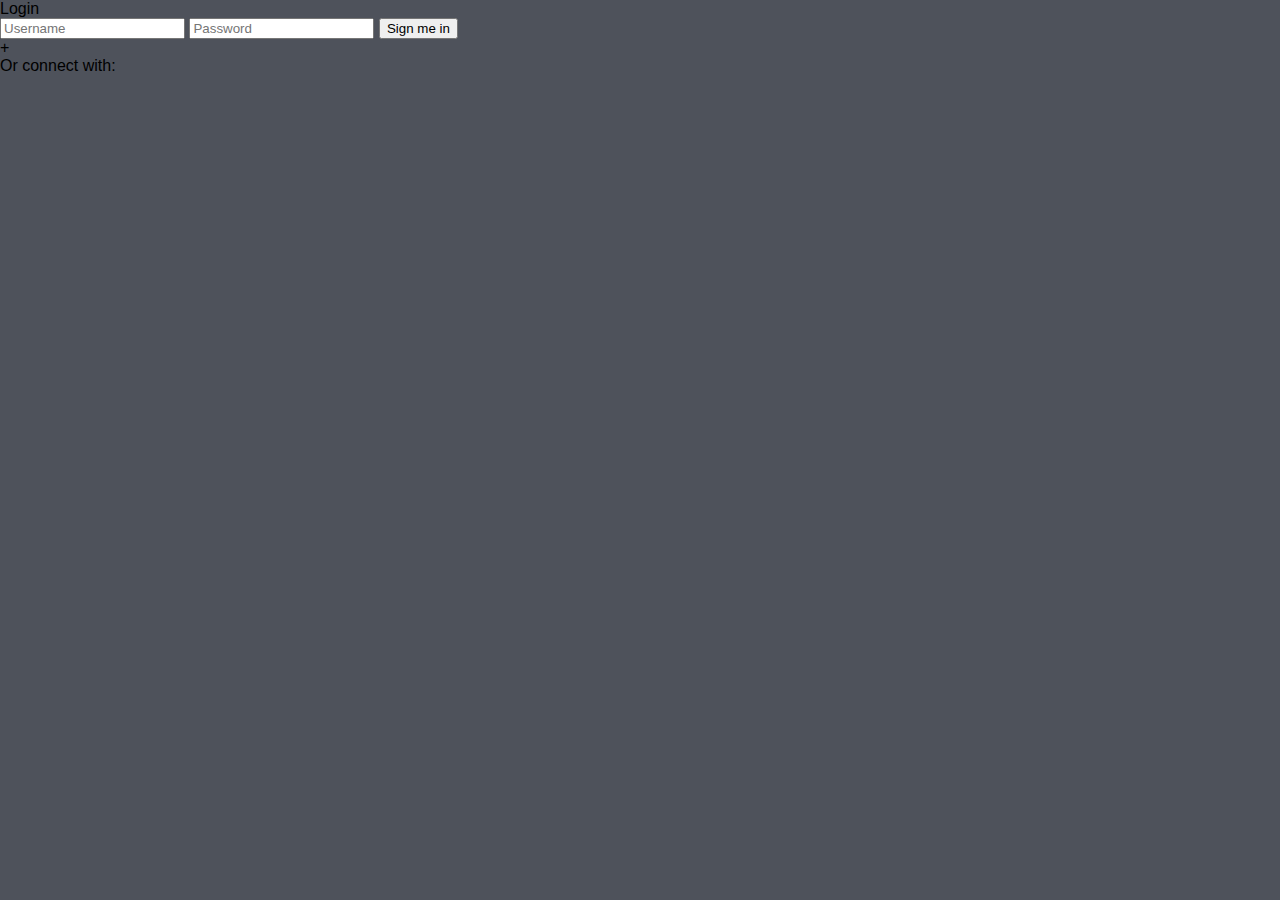
==== v1/index.html @ 945b35ba "Add v1 Login" ====
<!DOCTYPE html>
<html lang="en" class="no-js">

    <head>

        <meta charset="utf-8">
        <title>comidaexpres.com Login</title>
        <meta name="viewport" content="width=device-width, initial-scale=1.0">
        <meta name="description" content="">
        <meta name="author" content="">

        <!-- CSS -->
        <link rel='stylesheet' href='http://fonts.googleapis.com/css?family=PT+Sans:400,700'>
        <link rel="stylesheet" href="../clientes/application/public/css/reset.css">
        <link rel="stylesheet" href="../clientes/application/public/css/supersized.css">
        <link rel="stylesheet" href="../clientes/application/public/css/style.css">

        <!-- HTML5 shim, for IE6-8 support of HTML5 elements -->
        <!--[if lt IE 9]>
            <script src="http://html5shim.googlecode.com/svn/trunk/html5.js"></script>
        <![endif]-->

    </head>

    <body>

        <div class="page-container">
            <h1>Login</h1>
            <form action="" method="post">
                <input type="text" name="username" class="username" placeholder="Username">
                <input type="password" name="password" class="password" placeholder="Password">
                <button type="submit">Sign me in</button>
                <div class="error"><span>+</span></div>
            </form>
            <div class="connect">
                <p>Or connect with:</p>
                <p>
                    <a class="facebook" href=""></a>
                    <a class="twitter" href=""></a>
                </p>
            </div>
        </div>

        <!-- Javascript -->
        <script src="../clientes/application/public/js/jquery-1.8.2.min.js"></script>
        <script src="../clientes/application/public/js/supersized.3.2.7.min.js"></script>
        <script src="../clientes/application/public/js/supersized-init.js"></script>
        <script src="../clientes/application/public/js/scripts.js"></script>

    </body>

</html>
---- clientes/application/public/css/style.css ----
/*
Author: W3layout
Author URL: http://w3layouts.com
License: Creative Commons Attribution 3.0 Unported
License URL: http://creativecommons.org/licenses/by/3.0/
*/
/* reset */
html,body,div,span,applet,object,iframe,h1,h2,h3,h4,h5,h6,p,blockquote,pre,a,abbr,acronym,address,big,cite,code,del,dfn,em,img,ins,kbd,q,s,samp,small,strike,strong,sub,sup,tt,var,b,u,i,dl,dt,dd,ol,nav ul,nav li,fieldset,form,label,legend,table,caption,tbody,tfoot,thead,tr,th,td,article,aside,canvas,details,embed,figure,figcaption,footer,header,hgroup,menu,nav,output,ruby,section,summary,time,mark,audio,video{margin:0;padding:0;border:0;font-size:100%;font:inherit;vertical-align:baseline;}
article, aside, details, figcaption, figure,footer, header, hgroup, menu, nav, section {display: block;}
ol,ul{list-style:none;margin:0;padding:0;}
blockquote,q{quotes:none;}
blockquote:before,blockquote:after,q:before,q:after{content:'';content:none;}
table{border-collapse:collapse;border-spacing:0;}
/* start editing from here */
a{text-decoration:none;}
.txt-rt{text-align:right;}/* text align right */
.txt-lt{text-align:left;}/* text align left */
.txt-center{text-align:center;}/* text align center */
.float-rt{float:right;}/* float right */
.float-lt{float:left;}/* float left */
.clear{clear:both;}/* clear float */
.pos-relative{position:relative;}/* Position Relative */
.pos-absolute{position:absolute;}/* Position Absolute */
.vertical-base{	vertical-align:baseline;}/* vertical align baseline */
.vertical-top{	vertical-align:top;}/* vertical align top */
.underline{	padding-bottom:5px;	border-bottom: 1px solid #eee; margin:0 0 20px 0;}/* Add 5px bottom padding and a underline */
nav.vertical ul li{	display:block;}/* vertical menu */
nav.horizontal ul li{	display: inline-block;}/* horizontal menu */
img{max-width:100%;}
/*end reset*/
body {
	background:#4e525b;
	font-family: 'Open Sans', sans-serif;
	font-size: 100%;
}

.login {
	width: 470px;
	position: absolute;
	left: 35%;
	top: 21%;
}
/**login-form**/
.login-form {
	width: 475px;
	min-height: 482px;
	margin: 0 auto;
	position: relative;
	z-index:5;
	background:url(../images/form_bg1.png) 100% 100% no-repeat;
	background-size: 100%;
	box-shadow: -1px 1px 10px rgba(0, 0, 0, 0.5);
	-moz-box-shadow: -1px 1px 10px rgba(0,0,0,0.5);
	-webkit-box-shadow: -1px 1px 10px rgba(0, 0, 0, 0.5);
}
.header-top
{
	position: absolute;
	left: 198px;
	top: -72px;
}
/**header**/
.login-form .header {
	padding: 2.5em 2em 2em 2em;
	text-align: center;
}

.login-form .header h1 {
	font-family: 'Open Sans', sans-serif;
	font-weight: 900;
	font-size: 2.3em;
	color: #36383c;
}

.login-form .header span {
	font-size: 1.4em;
	color: #7c818b;
	text-shadow: 1px 1px 0 rgba(256,256,256,1.0);
}

/**content**/

.login-form .content{
	margin: 0 30px 25px 30px;
	background: rgb(229,231,233);
	background: -moz-radial-gradient(center, ellipse cover,  rgb(229,231,233) 0%, rgb(229,231,233) 100%);
	background: -webkit-gradient(radial, center center, 0px, center center, 100%, color-stop(0%,rgb(229,231,233)), color-stop(100%,rgb(229,231,233)));
	background: -webkit-radial-gradient(center, ellipse cover,  rgb(229,231,233) 0%,rgb(229,231,233) 100%);
	background: -o-radial-gradient(center, ellipse cover,  rgb(229,231,233) 0%,rgb(229,231,233) 100%);
	background: -ms-radial-gradient(center, ellipse cover,  rgb(229,231,233) 0%,rgb(229,231,233) 100%);
	background: radial-gradient(ellipse at center,  rgb(229,231,233) 0%,rgb(229,231,233) 100%);
	filter: progid:DXImageTransform.Microsoft.gradient( startColorstr='#e5e7e9', endColorstr='#e5e7e9',GradientType=1 );
	box-shadow: inset 0 1px 3px rgba(0,0,0,0.50);
	-moz-box-shadow: inset 0 1px 3px rgba(0,0,0,0.50);
	-webkit-box-shadow: inset 0 1px 3px rgba(0,0,0,0.50);
	border-radius: 5px;

}
/* Input field */
.login-form .content .input {
	width: 84.4%;
	padding: 20px 30px;
	font-family: 'Open Sans', sans-serif;
	font-weight: 900;
	font-size: 1.4em;
	color: #6f7278;
	background: #e5e7e9;
	border: 1px solid #e5e7e9;
	outline: none;	
	border-top-left-radius: 5px;
	-moz-border-radius-topleft: 5px;
	-webkit-border-top-left-radius: 5px;
	border-top-right-radius: 5px;
	-moz-border-radius-topright: 5px;
	-webkit-border-top-right-radius: 5px;
}
/* Second input field */
.login-form .content .username,.login-form .content .password
{
	border-bottom: 1px solid #FFF;
	box-shadow: inset 0 0px 0px rgba(255, 255, 255, 0.5);
	-moz-box-shadow: inset 0 1px 3px rgba(0,0,0,0.50);
	-webkit-box-shadow: inset 0 -1px 0px rgba(185, 185, 185, 0.5);
	margin: 2px 0px 0px 2px;
}
.login-form .content .password, .login-form .content .pass-icon {
	margin-top: 0px;
}

.login-form .content .input:hover {
	color: #414848;
}

.login-form .content .input:focus {
	color: #6f7278;
}
/* Login button */
.login_button  {
	margin: 0 30px 25px 30px;
}
.login-form .login_button .button {
	padding: 10px 25px;
	width:100%;
	font-weight: 800;
	font-size: 2.1em;
	letter-spacing: 1.2px;
	color: #F1F1F1;
	margin:0px;
	text-shadow: 1px 2px 1px rgba(82, 82, 82, 0.92);
	background: url(../images/buttonbg2.png);
	border:1px solid #2a8b7b;
	border-radius: 5px;
	cursor: pointer;
	box-shadow: inset 0 0 2px rgba(256,256,256,0.75);
	-moz-box-shadow: inset 0 0 2px rgba(256,256,256,0.75);
	-webkit-box-shadow: inset 0 0 2px rgba(256,256,256,0.75);
	outline: none;
	-webkit-appearance: none;
	transition: all 0.5s;
	-moz-transition: all 0.5s;
	-webkit-transition: all 0.5s;
	-o-transition: all 0.5s;
	-ms-transition: all 0.5s;
}
.login-form .login_button .button:focus {
	position: relative;
	bottom: -1px;
	background: url(../images/buttonbg2.png);
	box-shadow: inset 0 1px 6px rgba(256,256,256,0.75);
	-moz-box-shadow: inset 0 1px 6px rgba(256,256,256,0.75);
	-webkit-box-shadow: inset 0 1px 6px rgba(256,256,256,0.75);
}
.login-form .login_button .button:hover{
	background: rgb(124,212,201);
	background: -moz-radial-gradient(center, ellipse cover,  rgb(124,212,201) 0%, rgb(99,202,189) 0%, rgb(85,194,179) 0%, rgb(105,207,196) 0%, rgb(114,209,197) 0%, rgb(112,211,200) 0%, rgb(94,200,187) 0%, rgb(96,207,195) 0%, rgb(103,208,196) 0%, rgb(109,209,198) 0%, rgb(98,201,188) 0%, rgb(122,213,202) 0%, rgb(127,212,201) 0%, rgb(98,202,189) 0%, rgb(173,229,223) 0%, rgb(107,208,196) 0%, rgb(71,183,166) 100%, rgb(87,192,176) 100%, rgb(101,205,193) 100%, rgb(71,186,169) 100%, rgb(69,181,163) 100%, rgb(77,188,173) 100%, rgb(83,197,183) 100%, rgb(73,184,167) 100%, rgb(60,176,157) 100%, rgb(80,187,171) 100%, rgb(87,193,177) 100%, rgb(93,201,188) 100%, rgb(72,183,166) 100%, rgb(75,186,169) 100%, rgb(104,205,194) 100%, rgb(82,190,176) 100%, rgb(64,177,159) 100%, rgb(84,189,173) 100%, rgb(86,195,180) 100%, rgb(87,194,179) 100%, rgb(82,189,174) 100%, rgb(82,191,175) 100%, rgb(71,183,165) 100%, rgb(75,185,169) 100%, rgb(73,188,173) 100%, rgb(97,199,185) 100%, rgb(91,200,187) 100%, rgb(58,176,155) 100%, rgb(65,181,162) 100%, rgb(63,177,158) 100%, rgb(61,178,159) 100%, rgb(67,180,162) 100%, rgb(104,202,189) 100%, rgb(88,196,182) 100%, rgb(80,191,174) 100%, rgb(73,184,166) 100%);
	background: -webkit-gradient(radial, center center, 0px, center center, 100%, color-stop(0%,rgb(124,212,201)), color-stop(0%,rgb(99,202,189)), color-stop(0%,rgb(85,194,179)), color-stop(0%,rgb(105,207,196)), color-stop(0%,rgb(114,209,197)), color-stop(0%,rgb(112,211,200)), color-stop(0%,rgb(94,200,187)), color-stop(0%,rgb(96,207,195)), color-stop(0%,rgb(103,208,196)), color-stop(0%,rgb(109,209,198)), color-stop(0%,rgb(98,201,188)), color-stop(0%,rgb(122,213,202)), color-stop(0%,rgb(127,212,201)), color-stop(0%,rgb(98,202,189)), color-stop(0%,rgb(173,229,223)), color-stop(0%,rgb(107,208,196)), color-stop(100%,rgb(71,183,166)), color-stop(100%,rgb(87,192,176)), color-stop(100%,rgb(101,205,193)), color-stop(100%,rgb(71,186,169)), color-stop(100%,rgb(69,181,163)), color-stop(100%,rgb(77,188,173)), color-stop(100%,rgb(83,197,183)), color-stop(100%,rgb(73,184,167)), color-stop(100%,rgb(60,176,157)), color-stop(100%,rgb(80,187,171)), color-stop(100%,rgb(87,193,177)), color-stop(100%,rgb(93,201,188)), color-stop(100%,rgb(72,183,166)), color-stop(100%,rgb(75,186,169)), color-stop(100%,rgb(104,205,194)), color-stop(100%,rgb(82,190,176)), color-stop(100%,rgb(64,177,159)), color-stop(100%,rgb(84,189,173)), color-stop(100%,rgb(86,195,180)), color-stop(100%,rgb(87,194,179)), color-stop(100%,rgb(82,189,174)), color-stop(100%,rgb(82,191,175)), color-stop(100%,rgb(71,183,165)), color-stop(100%,rgb(75,185,169)), color-stop(100%,rgb(73,188,173)), color-stop(100%,rgb(97,199,185)), color-stop(100%,rgb(91,200,187)), color-stop(100%,rgb(58,176,155)), color-stop(100%,rgb(65,181,162)), color-stop(100%,rgb(63,177,158)), color-stop(100%,rgb(61,178,159)), color-stop(100%,rgb(67,180,162)), color-stop(100%,rgb(104,202,189)), color-stop(100%,rgb(88,196,182)), color-stop(100%,rgb(80,191,174)), color-stop(100%,rgb(73,184,166)));
	background: -webkit-radial-gradient(center, ellipse cover,  rgb(124,212,201) 0%,rgb(99,202,189) 0%,rgb(85,194,179) 0%,rgb(105,207,196) 0%,rgb(114,209,197) 0%,rgb(112,211,200) 0%,rgb(94,200,187) 0%,rgb(96,207,195) 0%,rgb(103,208,196) 0%,rgb(109,209,198) 0%,rgb(98,201,188) 0%,rgb(122,213,202) 0%,rgb(127,212,201) 0%,rgb(98,202,189) 0%,rgb(173,229,223) 0%,rgb(107,208,196) 0%,rgb(71,183,166) 100%,rgb(87,192,176) 100%,rgb(101,205,193) 100%,rgb(71,186,169) 100%,rgb(69,181,163) 100%,rgb(77,188,173) 100%,rgb(83,197,183) 100%,rgb(73,184,167) 100%,rgb(60,176,157) 100%,rgb(80,187,171) 100%,rgb(87,193,177) 100%,rgb(93,201,188) 100%,rgb(72,183,166) 100%,rgb(75,186,169) 100%,rgb(104,205,194) 100%,rgb(82,190,176) 100%,rgb(64,177,159) 100%,rgb(84,189,173) 100%,rgb(86,195,180) 100%,rgb(87,194,179) 100%,rgb(82,189,174) 100%,rgb(82,191,175) 100%,rgb(71,183,165) 100%,rgb(75,185,169) 100%,rgb(73,188,173) 100%,rgb(97,199,185) 100%,rgb(91,200,187) 100%,rgb(58,176,155) 100%,rgb(65,181,162) 100%,rgb(63,177,158) 100%,rgb(61,178,159) 100%,rgb(67,180,162) 100%,rgb(104,202,189) 100%,rgb(88,196,182) 100%,rgb(80,191,174) 100%,rgb(73,184,166) 100%);
	background: -o-radial-gradient(center, ellipse cover,  rgb(124,212,201) 0%,rgb(99,202,189) 0%,rgb(85,194,179) 0%,rgb(105,207,196) 0%,rgb(114,209,197) 0%,rgb(112,211,200) 0%,rgb(94,200,187) 0%,rgb(96,207,195) 0%,rgb(103,208,196) 0%,rgb(109,209,198) 0%,rgb(98,201,188) 0%,rgb(122,213,202) 0%,rgb(127,212,201) 0%,rgb(98,202,189) 0%,rgb(173,229,223) 0%,rgb(107,208,196) 0%,rgb(71,183,166) 100%,rgb(87,192,176) 100%,rgb(101,205,193) 100%,rgb(71,186,169) 100%,rgb(69,181,163) 100%,rgb(77,188,173) 100%,rgb(83,197,183) 100%,rgb(73,184,167) 100%,rgb(60,176,157) 100%,rgb(80,187,171) 100%,rgb(87,193,177) 100%,rgb(93,201,188) 100%,rgb(72,183,166) 100%,rgb(75,186,169) 100%,rgb(104,205,194) 100%,rgb(82,190,176) 100%,rgb(64,177,159) 100%,rgb(84,189,173) 100%,rgb(86,195,180) 100%,rgb(87,194,179) 100%,rgb(82,189,174) 100%,rgb(82,191,175) 100%,rgb(71,183,165) 100%,rgb(75,185,169) 100%,rgb(73,188,173) 100%,rgb(97,199,185) 100%,rgb(91,200,187) 100%,rgb(58,176,155) 100%,rgb(65,181,162) 100%,rgb(63,177,158) 100%,rgb(61,178,159) 100%,rgb(67,180,162) 100%,rgb(104,202,189) 100%,rgb(88,196,182) 100%,rgb(80,191,174) 100%,rgb(73,184,166) 100%);
	background: -ms-radial-gradient(center, ellipse cover,  rgb(124,212,201) 0%,rgb(99,202,189) 0%,rgb(85,194,179) 0%,rgb(105,207,196) 0%,rgb(114,209,197) 0%,rgb(112,211,200) 0%,rgb(94,200,187) 0%,rgb(96,207,195) 0%,rgb(103,208,196) 0%,rgb(109,209,198) 0%,rgb(98,201,188) 0%,rgb(122,213,202) 0%,rgb(127,212,201) 0%,rgb(98,202,189) 0%,rgb(173,229,223) 0%,rgb(107,208,196) 0%,rgb(71,183,166) 100%,rgb(87,192,176) 100%,rgb(101,205,193) 100%,rgb(71,186,169) 100%,rgb(69,181,163) 100%,rgb(77,188,173) 100%,rgb(83,197,183) 100%,rgb(73,184,167) 100%,rgb(60,176,157) 100%,rgb(80,187,171) 100%,rgb(87,193,177) 100%,rgb(93,201,188) 100%,rgb(72,183,166) 100%,rgb(75,186,169) 100%,rgb(104,205,194) 100%,rgb(82,190,176) 100%,rgb(64,177,159) 100%,rgb(84,189,173) 100%,rgb(86,195,180) 100%,rgb(87,194,179) 100%,rgb(82,189,174) 100%,rgb(82,191,175) 100%,rgb(71,183,165) 100%,rgb(75,185,169) 100%,rgb(73,188,173) 100%,rgb(97,199,185) 100%,rgb(91,200,187) 100%,rgb(58,176,155) 100%,rgb(65,181,162) 100%,rgb(63,177,158) 100%,rgb(61,178,159) 100%,rgb(67,180,162) 100%,rgb(104,202,189) 100%,rgb(88,196,182) 100%,rgb(80,191,174) 100%,rgb(73,184,166) 100%);
	background: radial-gradient(ellipse at center,  rgb(124,212,201) 0%,rgb(99,202,189) 0%,rgb(85,194,179) 0%,rgb(105,207,196) 0%,rgb(114,209,197) 0%,rgb(112,211,200) 0%,rgb(94,200,187) 0%,rgb(96,207,195) 0%,rgb(103,208,196) 0%,rgb(109,209,198) 0%,rgb(98,201,188) 0%,rgb(122,213,202) 0%,rgb(127,212,201) 0%,rgb(98,202,189) 0%,rgb(173,229,223) 0%,rgb(107,208,196) 0%,rgb(71,183,166) 100%,rgb(87,192,176) 100%,rgb(101,205,193) 100%,rgb(71,186,169) 100%,rgb(69,181,163) 100%,rgb(77,188,173) 100%,rgb(83,197,183) 100%,rgb(73,184,167) 100%,rgb(60,176,157) 100%,rgb(80,187,171) 100%,rgb(87,193,177) 100%,rgb(93,201,188) 100%,rgb(72,183,166) 100%,rgb(75,186,169) 100%,rgb(104,205,194) 100%,rgb(82,190,176) 100%,rgb(64,177,159) 100%,rgb(84,189,173) 100%,rgb(86,195,180) 100%,rgb(87,194,179) 100%,rgb(82,189,174) 100%,rgb(82,191,175) 100%,rgb(71,183,165) 100%,rgb(75,185,169) 100%,rgb(73,188,173) 100%,rgb(97,199,185) 100%,rgb(91,200,187) 100%,rgb(58,176,155) 100%,rgb(65,181,162) 100%,rgb(63,177,158) 100%,rgb(61,178,159) 100%,rgb(67,180,162) 100%,rgb(104,202,189) 100%,rgb(88,196,182) 100%,rgb(80,191,174) 100%,rgb(73,184,166) 100%);
	filter: progid:DXImageTransform.Microsoft.gradient( startColorstr='#7cd4c9', endColorstr='#49b8a6',GradientType=1 );

}
.user-icon, .pass-icon {
	width: 70px;
	height: 75px;
	display: block;
	position: absolute;
	left: 0px;
	padding-right: 2px;
	z-index: 3;
	-moz-border-radius-topleft: 5px;
	-moz-border-radius-bottomleft: 5px;
	-webkit-border-top-left-radius: 5px;
	-webkit-border-bottom-left-radius: 5px;
}
/***side icons****/
.user-icon {
	top:147px; /* Positioning fix for slide-in, got lazy to think up of simpler method. */
	background: rgba(255, 255, 255, 0.78) url(../images/mail.png) no-repeat center;	
}

.pass-icon {
	top:221px;
	background: rgba(255, 255, 255, 0.78) url(../images/lock.png) no-repeat center;
}

/* Animation */
.input, .user-icon, .pass-icon, .button, .register {
	transition: all 0.5s;
	-moz-transition: all 0.5s;
	-webkit-transition: all 0.5s;
	-o-transition: all 0.5s;
	-ms-transition: all 0.5s;
}
/*****copy right***********/
.copy_right  {
color: #fff;
font-size: 0.85em;
line-height: 1.8em;
padding: 20px;
font-family: 'Open Sans', sans-serif;
text-align: center;
}
.copy_right a {
color: #4dbfaf;
-webkit-transition: all 0.3s ease-out;
-moz-transition: all 0.3s ease-out;
-ms-transition: all 0.3s ease-out;
-o-transition: all 0.3s ease-out;
transition: all 0.3s ease-out;

}
.copy_right a:hover {
	color:#fff;
}
/************start media Queries**********/
@media only screen and (max-width: 1366px)
{
.login {
	left: 33%;
}
}
@media only screen and (max-width: 1024px)
{
.login {
	left: 27%;
}
}
@media only screen and (max-width: 768px)
{
.login {
	left: 18%;
}
}
@media only screen and (max-width: 640px)
{
.login {
	left: 12%;
}
}
@media only screen and (max-width: 480px)
{
.login {
	left: 10%;
}
.login {
	width: 400px;
}
.login-form {
	width: 400px;
	min-height: 405px;
}
.header-top {
	left: 162px;
	top: -76px;
}
.login-form .header h1 {
	font-size: 2em;
}
.login-form .header span {
	font-size: 1.27em;
}
.login-form .content .input {
	width: 80.4%;
	padding: 16px 30px;
	font-size: 1.2em;
}
.login-form .content .username, .login-form .content .password {
	margin: 1px 0px 0px 1px;
}
.login-form .login_button .button {
	font-size: 2em;
}
.user-icon, .pass-icon {
	width: 70px;
	height: 53px;
}
.pass-icon {
	top: 205px;
}
}
@media only screen and (max-width: 320px)
{
.login {
	left: 3%;
}
.login {
	width: 300px;
}
.login-form {
	width: 300px;
	min-height: 303px;
}
.header-top {
	left: 118px;
	top: -63px;
}
.login-form .header h1 {
	font-size: 1.5em;
}
.login-form .header span {
	font-size: 1em;
}
.login-form .content .input {
	width: 84.3%;
	padding: 12px 18px;
	font-size: 1em;
}
.login-form .content .username, .login-form .content .password {
	margin: 3px 0px 0px 1px;
}
.login-form .login_button .button {
	font-size: 1.5em;
	padding: 8px 10px;
}
.user-icon, .pass-icon {
	width: 70px;
	height: 53px;
}
/***/
.header-top img {
	width: 80%;
}
.login-form .header {
	padding: 1.5em 1em 1em 1em;
}
.login-form .content {
	margin: 0 20px 25px 20px;
}
.login_button {
	margin: 0 20px 25px 20px;
}
.user-icon {
	top: 92px;
}
.pass-icon {
	top: 144px;
}
}
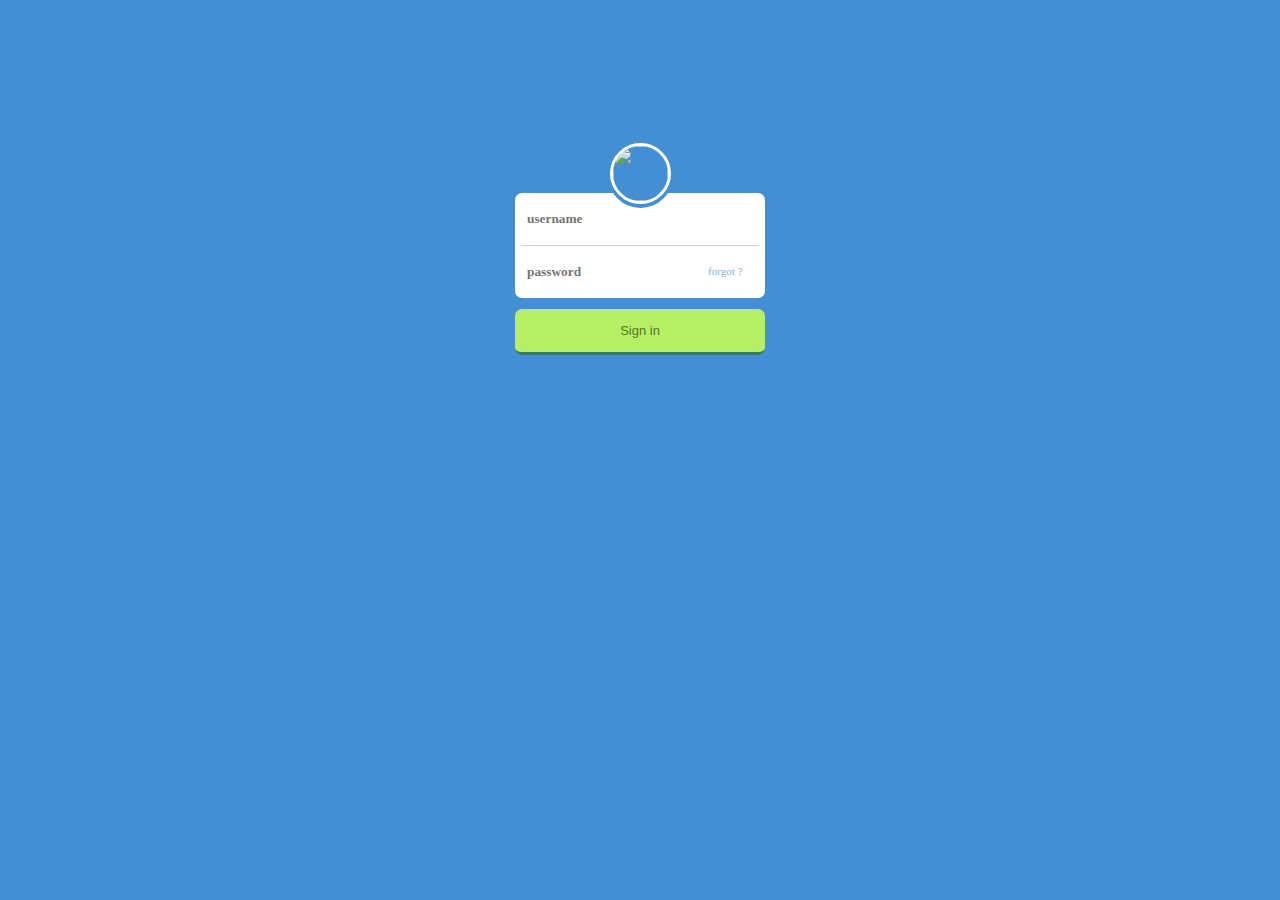
==== commit f00bb1aa: "Login V1" ====
--- a/v1/index.html
+++ b/v1/index.html
@@ -1,53 +1,35 @@
 <!DOCTYPE html>
-<html lang="en" class="no-js">
+<html>
 
-    <head>
+<head>
 
-        <meta charset="utf-8">
-        <title>comidaexpres.com Login</title>
-        <meta name="viewport" content="width=device-width, initial-scale=1.0">
-        <meta name="description" content="">
-        <meta name="author" content="">
+  <meta charset="UTF-8">
 
-        <!-- CSS -->
-        <link rel='stylesheet' href='http://fonts.googleapis.com/css?family=PT+Sans:400,700'>
-        <link rel="stylesheet" href="../clientes/application/public/css/reset.css">
-        <link rel="stylesheet" href="../clientes/application/public/css/supersized.css">
-        <link rel="stylesheet" href="../clientes/application/public/css/style.css">
+  <title>Login  - CodePen</title>
 
-        <!-- HTML5 shim, for IE6-8 support of HTML5 elements -->
-        <!--[if lt IE 9]>
-            <script src="http://html5shim.googlecode.com/svn/trunk/html5.js"></script>
-        <![endif]-->
+  <link rel="stylesheet" href="css/reset.css">
 
-    </head>
+    <link rel="stylesheet" href="css/style.css" media="screen" type="text/css" />
 
-    <body>
+</head>
 
-        <div class="page-container">
-            <h1>Login</h1>
-            <form action="" method="post">
-                <input type="text" name="username" class="username" placeholder="Username">
-                <input type="password" name="password" class="password" placeholder="Password">
-                <button type="submit">Sign me in</button>
-                <div class="error"><span>+</span></div>
-            </form>
-            <div class="connect">
-                <p>Or connect with:</p>
-                <p>
-                    <a class="facebook" href=""></a>
-                    <a class="twitter" href=""></a>
-                </p>
-            </div>
-        </div>
+<body>
 
-        <!-- Javascript -->
-        <script src="../clientes/application/public/js/jquery-1.8.2.min.js"></script>
-        <script src="../clientes/application/public/js/supersized.3.2.7.min.js"></script>
-        <script src="../clientes/application/public/js/supersized-init.js"></script>
-        <script src="../clientes/application/public/js/scripts.js"></script>
+  <div class="wrap">
+		<div class="avatar">
+      <img src="http://cdn.ialireza.me/avatar.png">
+		</div>
+		<input type="text" placeholder="username" required>
+		<div class="bar">
+			<i></i>
+		</div>
+		<input type="password" placeholder="password" required>
+		<a href="" class="forgot_link">forgot ?</a>
+		<button>Sign in</button>
+	</div>
 
-    </body>
+  <script src="js/index.js"></script>
 
-</html>
+</body>
 
+</html>--- a/v1/css/style.css
+++ b/v1/css/style.css
@@ -0,0 +1,89 @@
+@font-face {
+  font-family: 'Lato';
+  font-style: normal;
+  font-weight: 400;
+  src: local('Lato Regular'), local('Lato-Regular'), url(http://themes.googleusercontent.com/static/fonts/lato/v7/qIIYRU-oROkIk8vfvxw6QvesZW2xOQ-xsNqO47m55DA.woff) format('woff');
+}
+
+body {
+	background: #448ed3 ;
+	font-family: "Lato" ;
+}
+.wrap {
+	width:250px;
+	height: auto;
+	margin: auto;
+	margin-top: 10%;
+}
+.avatar {
+	width: 100%;
+	margin: auto;
+	width: 65px;
+	border-radius: 100px;
+	height: 65px;
+	background: #448ed3 ;
+	position: relative;
+	bottom: -15px;
+}
+.avatar img {
+	width: 55px;
+	height: 55px;
+	border-radius: 100px;
+	margin: auto;
+	border:3px solid #fff;
+	display: block;
+}
+.wrap input {
+	border: none;
+	background: #fff;
+  font-family:Lato ;
+  font-weight:700 ;
+	display: block;
+	height: 40px;
+	outline: none;
+	width: calc(100% - 24px) ;
+	margin: auto;
+	padding: 6px 12px 6px 12px;
+}
+.bar {
+	width: 100%;
+	height: 1px;
+	background: #fff ;
+}
+.bar i {
+	width: 95%;
+	margin: auto;
+	height: 1px ;
+	display: block;
+	background: #d1d1d1;
+}
+.wrap input[type="text"] {
+	border-radius: 7px 7px 0px 0px ;
+}
+.wrap input[type="password"] {
+	border-radius: 0px 0px 7px 7px ;
+}
+.forgot_link {
+	color: #83afdf ;
+	color: #83afdf;
+	text-decoration: none;
+	font-size: 11px;
+	position: relative;
+	left: 193px;
+	top: -36px;
+}
+.wrap button {
+	width: 100%;
+	border-radius: 7px;
+	background: #b6ee65;
+	text-decoration: center;
+	border: none;
+	color: #51771a;
+  margin-top:-5px;
+	padding-top: 14px;
+	padding-bottom: 14px;
+	outline: none;
+	font-size: 13px;	
+	border-bottom: 3px solid #307d63;
+	cursor: pointer;
+}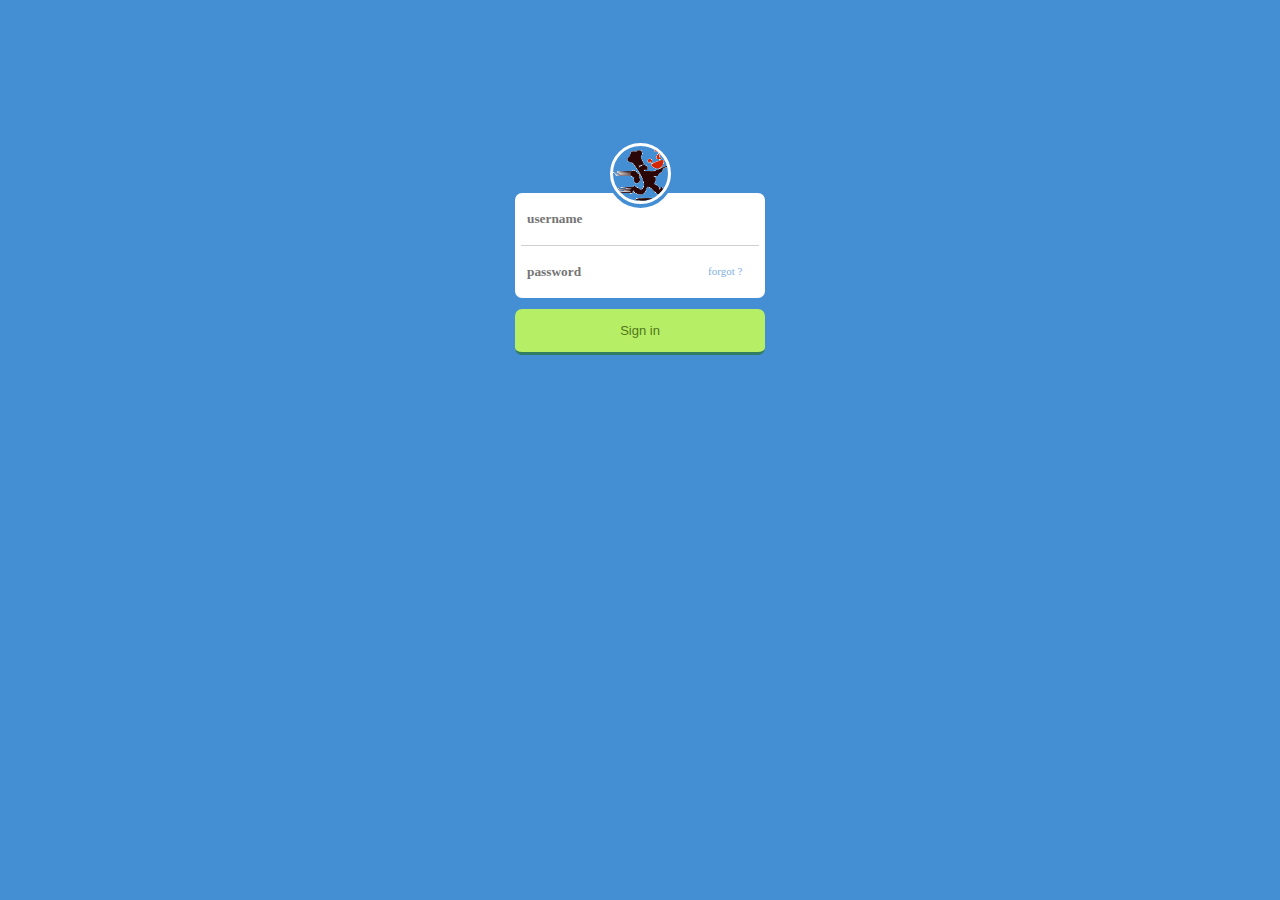
==== commit f01be13c: "test v1" ====
--- a/v1/index.html
+++ b/v1/index.html
@@ -3,13 +3,10 @@
 
 <head>
 
-  <meta charset="UTF-8">
-
-  <title>Login  - CodePen</title>
-
-  <link rel="stylesheet" href="css/reset.css">
-
-    <link rel="stylesheet" href="css/style.css" media="screen" type="text/css" />
+	<meta charset="UTF-8">
+	<title>Login  - CodePen</title>
+	<link rel="stylesheet" href="../clientes/application/public/css/reset.css">
+	<link rel="stylesheet" href="../clientes/application/public/css/style.css" media="screen" type="text/css" />
 
 </head>
 
@@ -17,7 +14,7 @@
 
   <div class="wrap">
 		<div class="avatar">
-      <img src="http://cdn.ialireza.me/avatar.png">
+      		<img src="../application/public/img/logo.png">
 		</div>
 		<input type="text" placeholder="username" required>
 		<div class="bar">
@@ -28,7 +25,7 @@
 		<button>Sign in</button>
 	</div>
 
-  <script src="js/index.js"></script>
+  <script src="../clientes/application/public/js/index.js"></script>
 
 </body>
 
--- a/clientes/application/public/css/style.css
+++ b/clientes/application/public/css/style.css
@@ -0,0 +1,89 @@
+@font-face {
+  font-family: 'Lato';
+  font-style: normal;
+  font-weight: 400;
+  src: local('Lato Regular'), local('Lato-Regular'), url(http://themes.googleusercontent.com/static/fonts/lato/v7/qIIYRU-oROkIk8vfvxw6QvesZW2xOQ-xsNqO47m55DA.woff) format('woff');
+}
+
+body {
+	background: #448ed3 ;
+	font-family: "Lato" ;
+}
+.wrap {
+	width:250px;
+	height: auto;
+	margin: auto;
+	margin-top: 10%;
+}
+.avatar {
+	width: 100%;
+	margin: auto;
+	width: 65px;
+	border-radius: 100px;
+	height: 65px;
+	background: #448ed3 ;
+	position: relative;
+	bottom: -15px;
+}
+.avatar img {
+	width: 55px;
+	height: 55px;
+	border-radius: 100px;
+	margin: auto;
+	border:3px solid #fff;
+	display: block;
+}
+.wrap input {
+	border: none;
+	background: #fff;
+  font-family:Lato ;
+  font-weight:700 ;
+	display: block;
+	height: 40px;
+	outline: none;
+	width: calc(100% - 24px) ;
+	margin: auto;
+	padding: 6px 12px 6px 12px;
+}
+.bar {
+	width: 100%;
+	height: 1px;
+	background: #fff ;
+}
+.bar i {
+	width: 95%;
+	margin: auto;
+	height: 1px ;
+	display: block;
+	background: #d1d1d1;
+}
+.wrap input[type="text"] {
+	border-radius: 7px 7px 0px 0px ;
+}
+.wrap input[type="password"] {
+	border-radius: 0px 0px 7px 7px ;
+}
+.forgot_link {
+	color: #83afdf ;
+	color: #83afdf;
+	text-decoration: none;
+	font-size: 11px;
+	position: relative;
+	left: 193px;
+	top: -36px;
+}
+.wrap button {
+	width: 100%;
+	border-radius: 7px;
+	background: #b6ee65;
+	text-decoration: center;
+	border: none;
+	color: #51771a;
+  margin-top:-5px;
+	padding-top: 14px;
+	padding-bottom: 14px;
+	outline: none;
+	font-size: 13px;	
+	border-bottom: 3px solid #307d63;
+	cursor: pointer;
+}